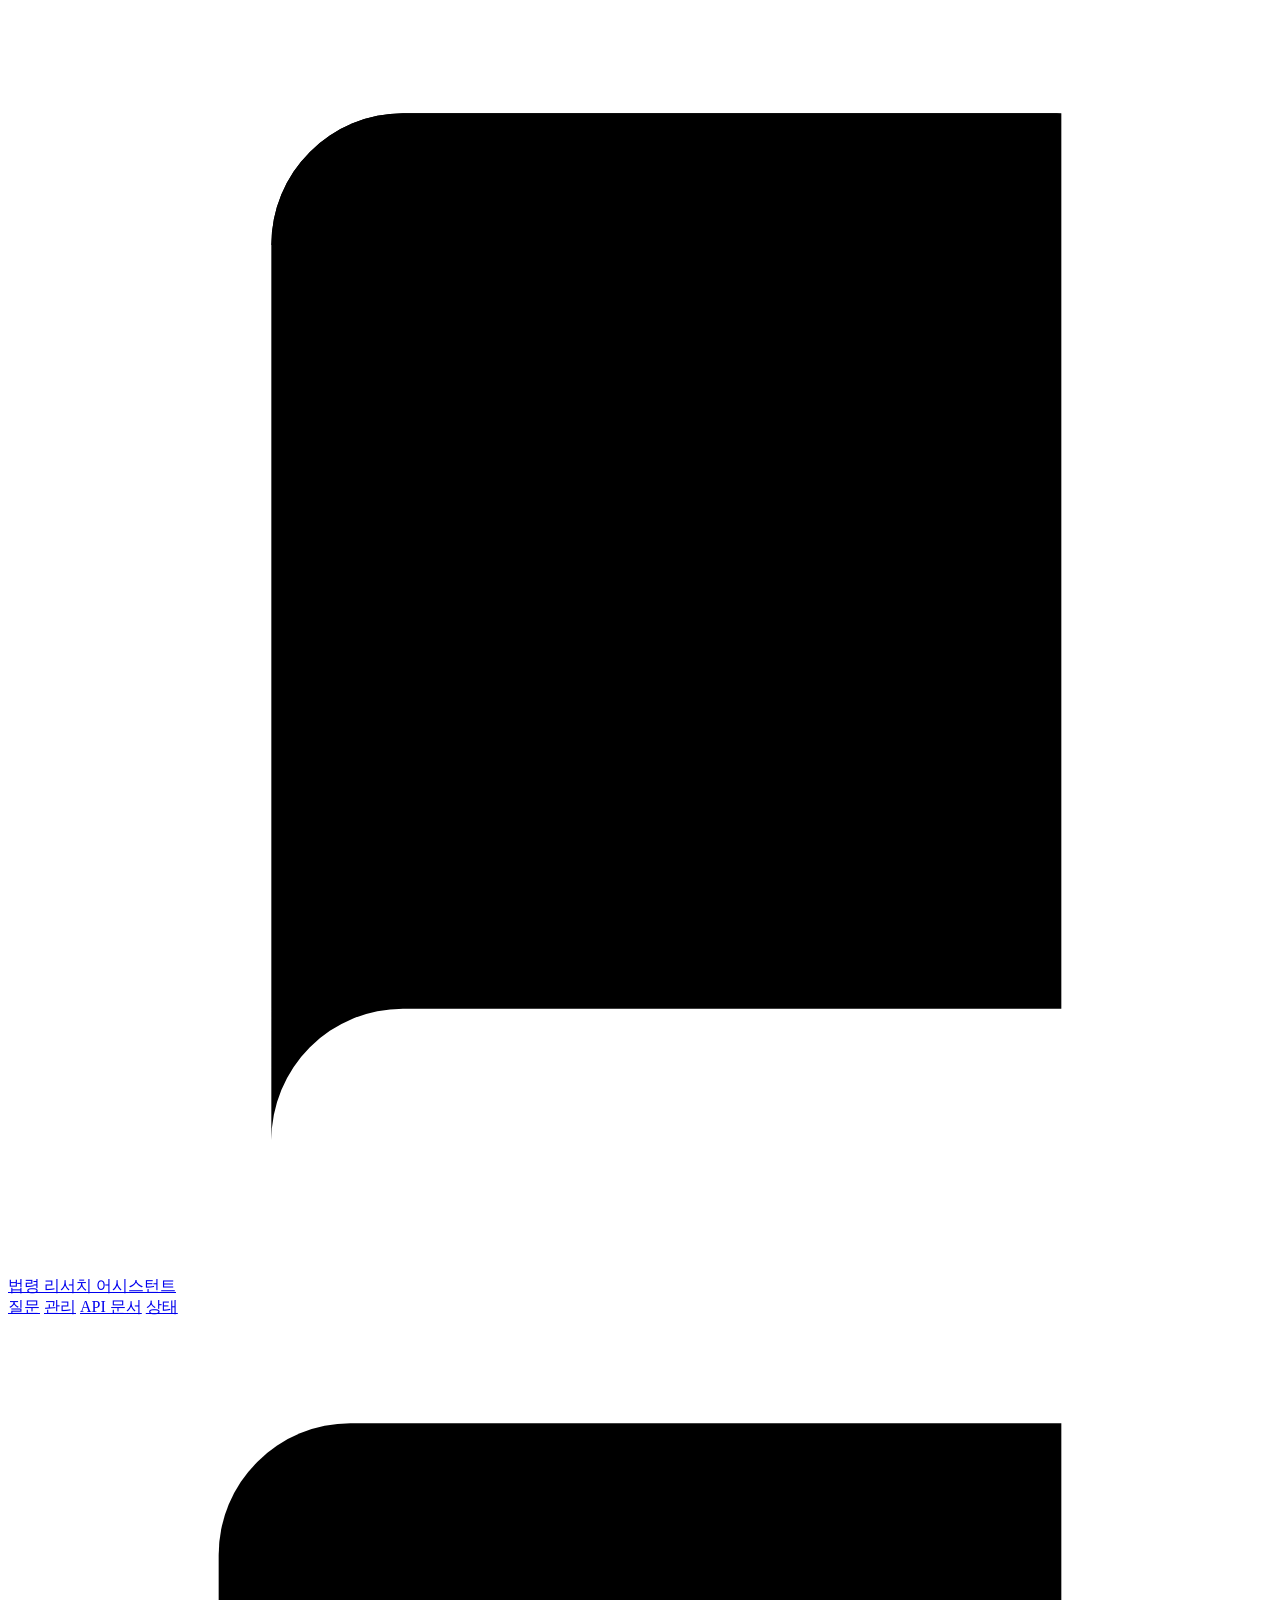
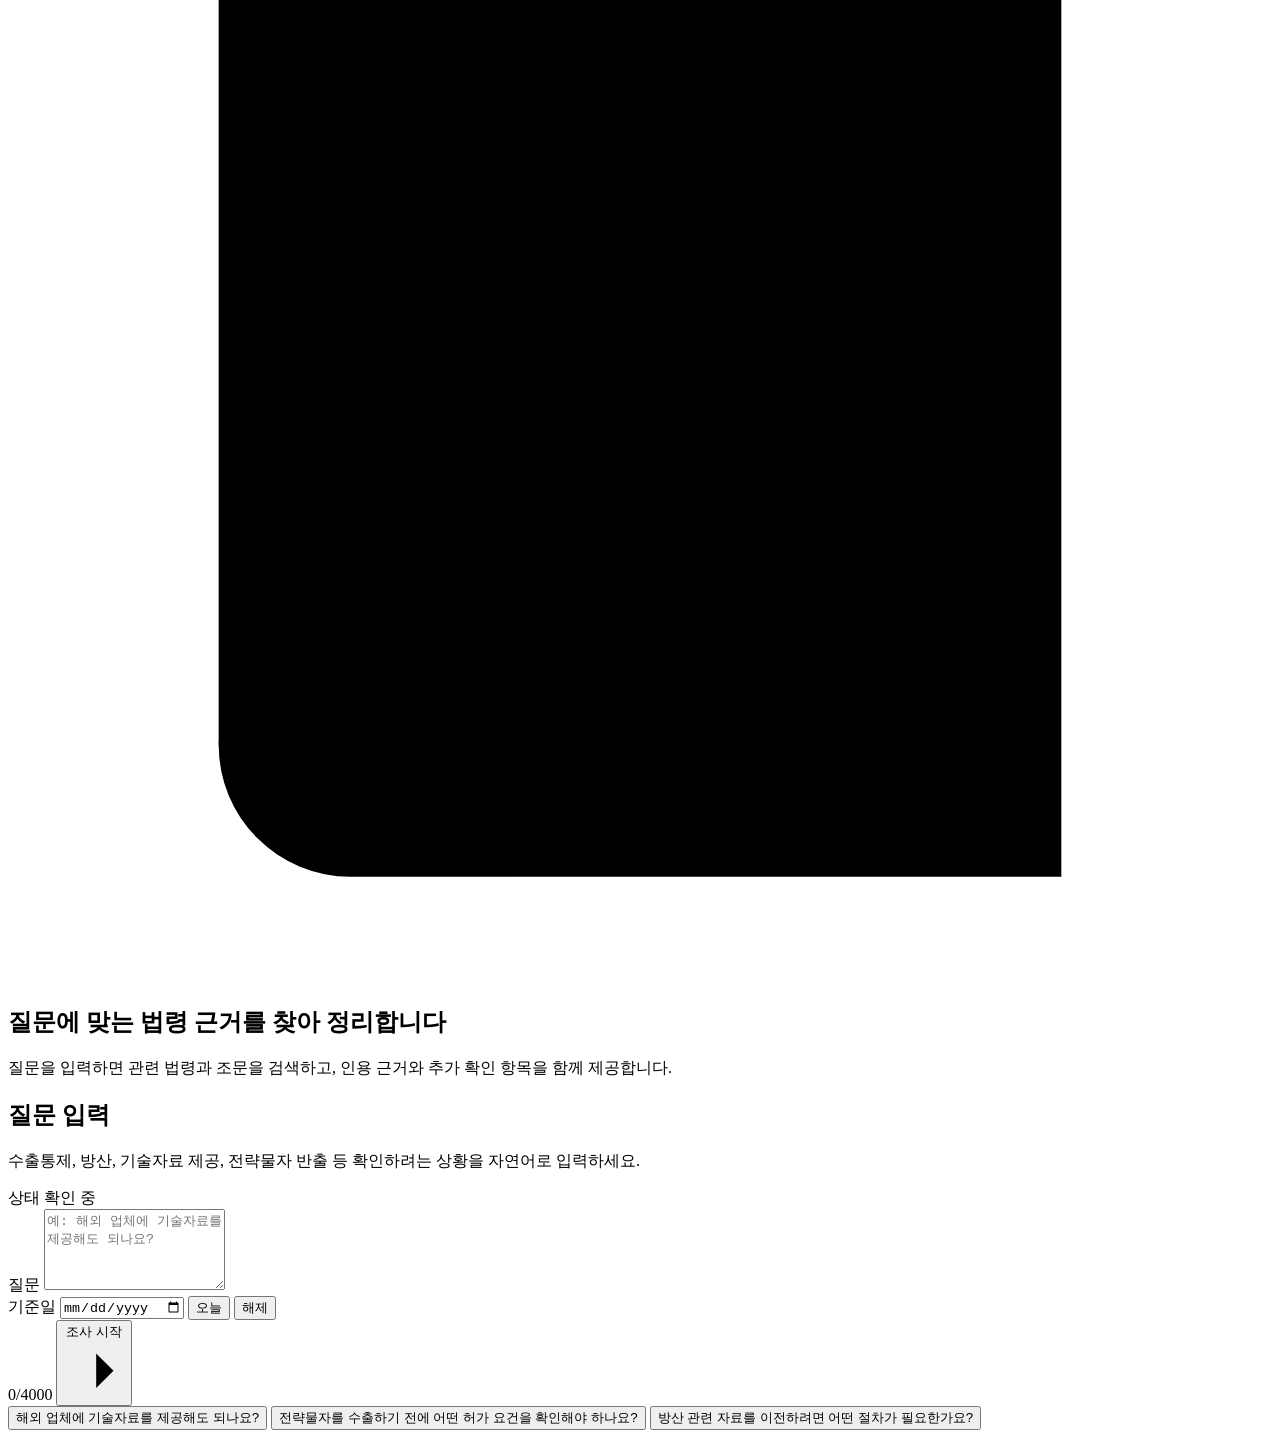
==== src/main/resources/static/index.html @ 8a7fa6f2 "Initial Spring law research assistant portfolio" ====
<!doctype html>
<html lang="ko">
<head>
    <meta charset="utf-8">
    <meta name="viewport" content="width=device-width, initial-scale=1">
    <title>법령 리서치 어시스턴트</title>
    <link rel="stylesheet" href="/styles.css">
</head>
<body>
    <header class="app-nav">
        <div class="nav-inner">
            <a class="brand" href="/" aria-label="법령 리서치 어시스턴트">
                <span class="brand-mark" aria-hidden="true">
                    <svg viewBox="0 0 24 24" role="img">
                        <path d="M5 4.5A2.5 2.5 0 0 1 7.5 2H20v17H7.5A2.5 2.5 0 0 0 5 21.5v-17Z"></path>
                        <path d="M5 4.5A2.5 2.5 0 0 1 7.5 2H20"></path>
                        <path d="M8 6h8M8 10h7"></path>
                    </svg>
                </span>
                <span>법령 리서치 어시스턴트</span>
            </a>
            <nav class="nav-links" aria-label="주요 메뉴">
                <a href="/" class="active">질문</a>
                <a href="/admin.html">관리</a>
                <a href="/swagger-ui/index.html">API 문서</a>
                <a href="/api/admin/status">상태</a>
            </nav>
        </div>
    </header>

    <main class="shell">
        <section class="hero" aria-labelledby="page-title">
            <div class="hero-icon" aria-hidden="true">
                <svg viewBox="0 0 24 24" role="img">
                    <path d="M4 19.5A2.5 2.5 0 0 1 6.5 17H20"></path>
                    <path d="M4 4.5A2.5 2.5 0 0 1 6.5 2H20v20H6.5A2.5 2.5 0 0 1 4 19.5v-15Z"></path>
                    <path d="M8 7h8M8 11h6"></path>
                </svg>
            </div>
            <h1 id="page-title">질문에 맞는 법령 근거를 찾아 정리합니다</h1>
            <p>질문을 입력하면 관련 법령과 조문을 검색하고, 인용 근거와 추가 확인 항목을 함께 제공합니다.</p>
        </section>

        <section class="query-panel" aria-labelledby="query-title">
            <div class="panel-heading">
                <div>
                    <h2 id="query-title">질문 입력</h2>
                    <p>수출통제, 방산, 기술자료 제공, 전략물자 반출 등 확인하려는 상황을 자연어로 입력하세요.</p>
                </div>
                <div id="service-status" class="status-pill">상태 확인 중</div>
            </div>

            <form id="ask-form" class="ask-form">
                <label class="sr-only" for="question">질문</label>
                <textarea id="question" maxlength="4000" rows="5" placeholder="예: 해외 업체에 기술자료를 제공해도 되나요?"></textarea>

                <div class="option-row">
                    <label class="date-field" for="as-of-date">
                        <span>기준일</span>
                        <input id="as-of-date" type="date">
                    </label>
                    <button id="today-button" class="secondary-button" type="button">오늘</button>
                    <button id="clear-date-button" class="secondary-button" type="button">해제</button>
                </div>

                <div class="form-footer">
                    <span id="char-count">0/4000</span>
                    <button id="submit-button" class="primary-button" type="submit">
                        <span>조사 시작</span>
                        <svg viewBox="0 0 24 24" aria-hidden="true">
                            <path d="M5 12h14M13 5l7 7-7 7"></path>
                        </svg>
                    </button>
                </div>
            </form>

            <div class="examples" aria-label="예시 질문">
                <button type="button" data-question="해외 업체에 기술자료를 제공해도 되나요?">
                    해외 업체에 기술자료를 제공해도 되나요?
                </button>
                <button type="button" data-question="전략물자를 수출하기 전에 어떤 허가 요건을 확인해야 하나요?">
                    전략물자를 수출하기 전에 어떤 허가 요건을 확인해야 하나요?
                </button>
                <button type="button" data-question="방산 관련 자료를 이전하려면 어떤 절차가 필요한가요?">
                    방산 관련 자료를 이전하려면 어떤 절차가 필요한가요?
                </button>
            </div>
        </section>

        <section id="result" class="result-area" aria-live="polite"></section>
    </main>

    <script src="/app.js"></script>
</body>
</html>
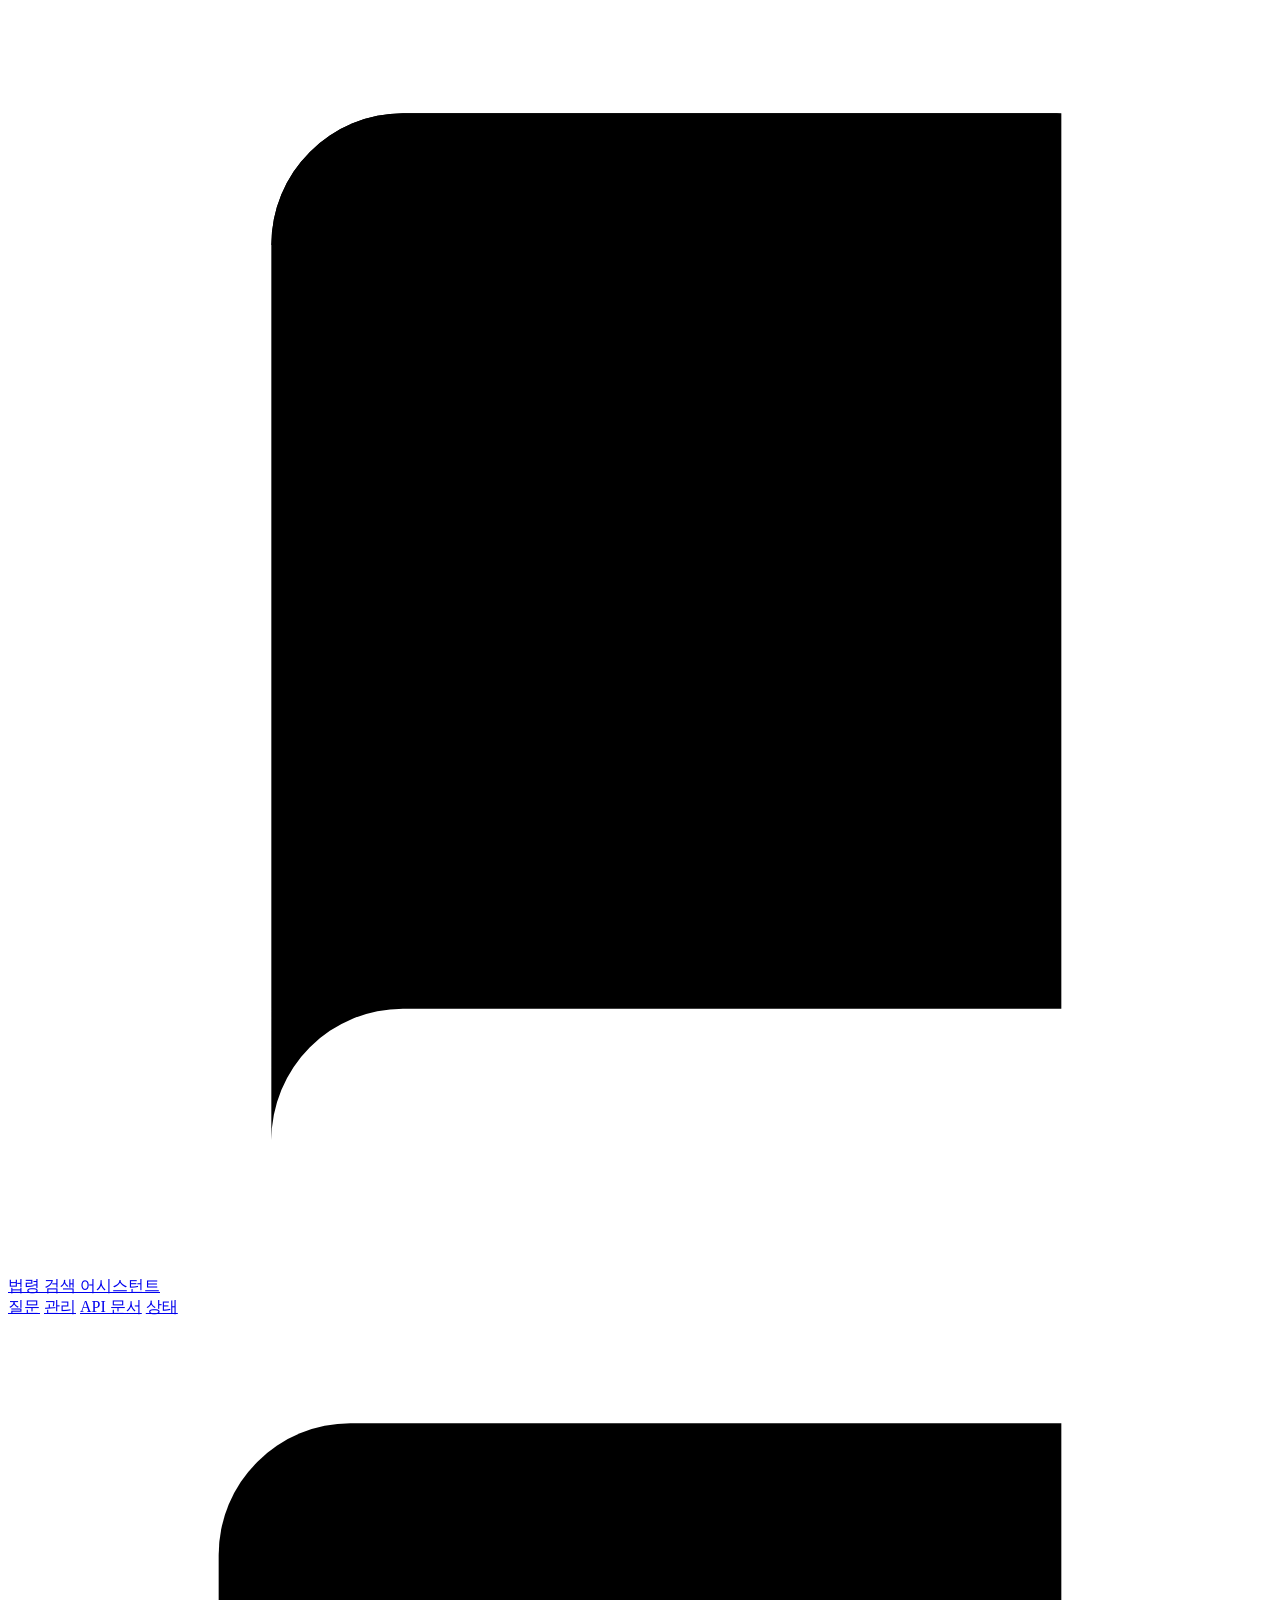
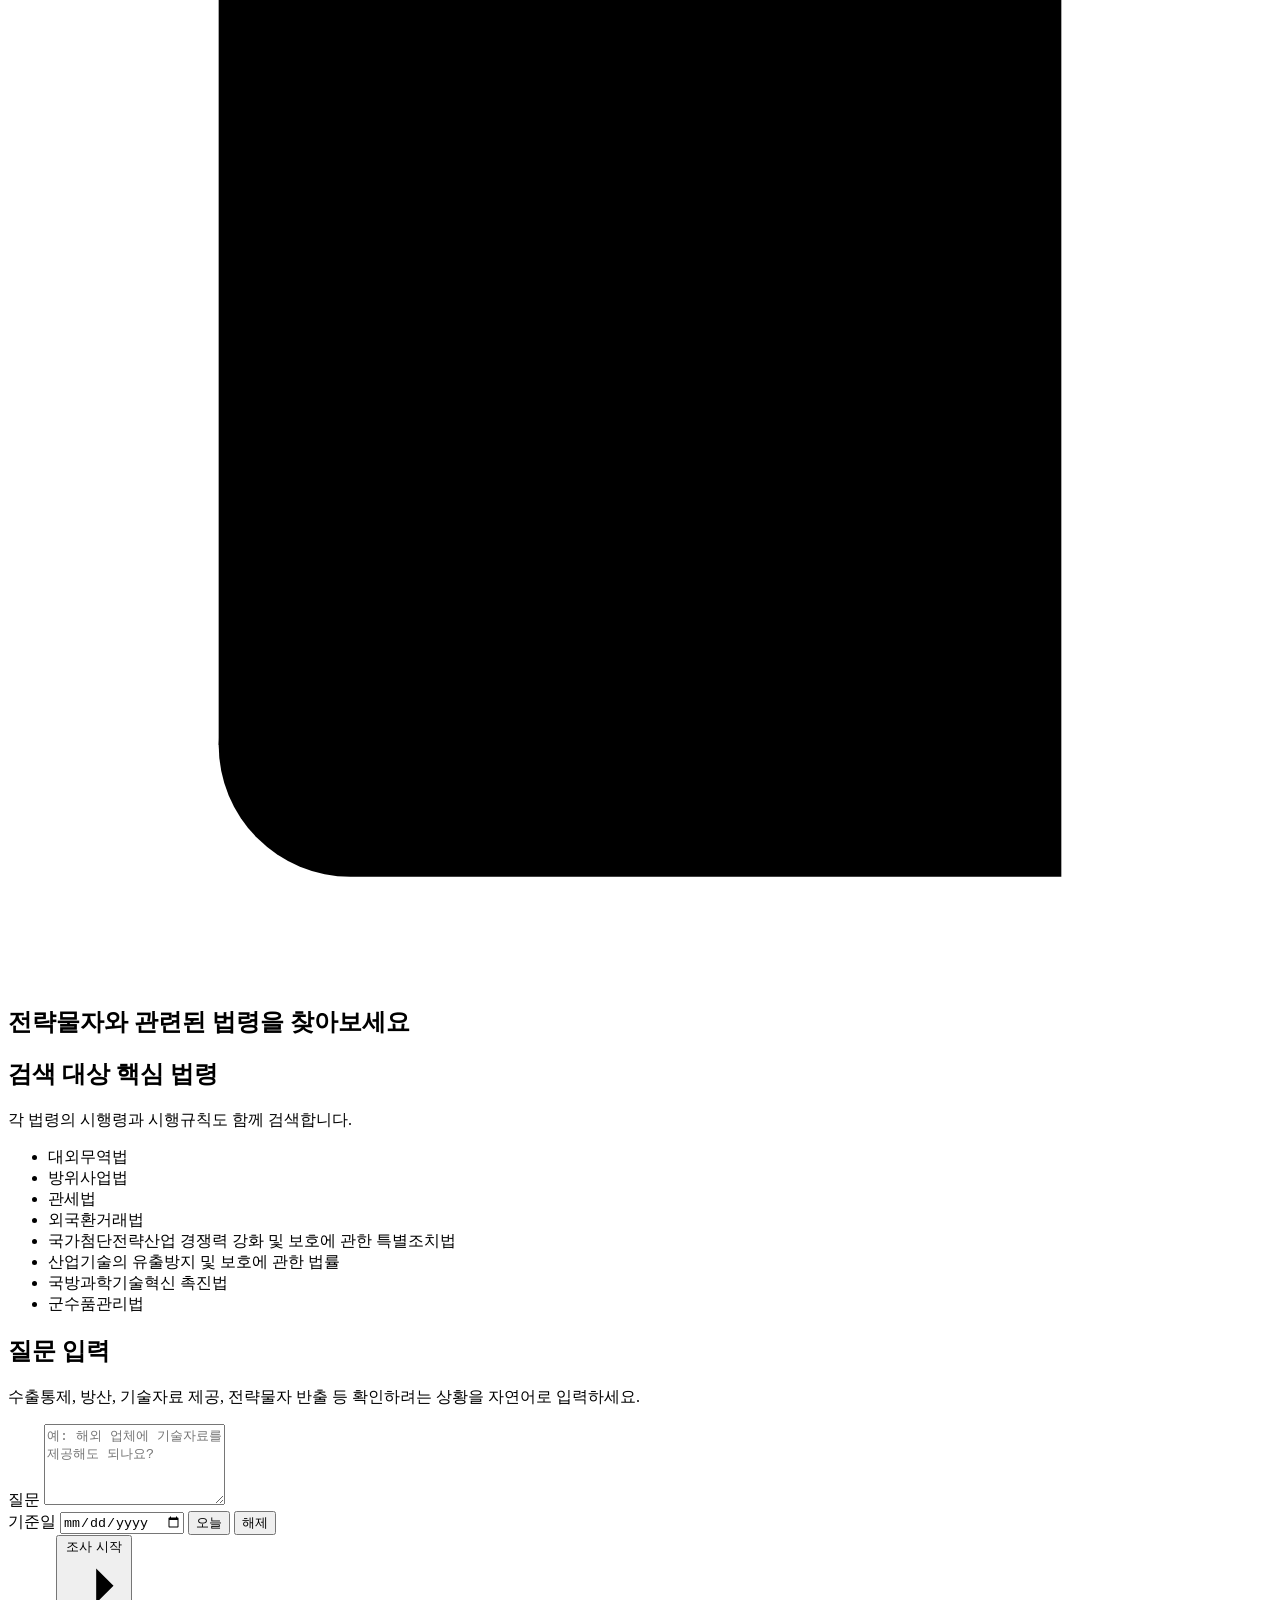
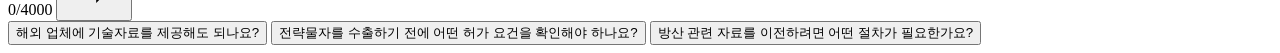
==== commit dd81d77f: "feat: show law scope on search page" ====
--- a/src/main/resources/static/index.html
+++ b/src/main/resources/static/index.html
@@ -3,13 +3,13 @@
 <head>
     <meta charset="utf-8">
     <meta name="viewport" content="width=device-width, initial-scale=1">
-    <title>법령 리서치 어시스턴트</title>
+    <title>법령 검색 어시스턴트</title>
     <link rel="stylesheet" href="/styles.css">
 </head>
 <body>
     <header class="app-nav">
         <div class="nav-inner">
-            <a class="brand" href="/" aria-label="법령 리서치 어시스턴트">
+            <a class="brand" href="/" aria-label="법령 검색 어시스턴트">
                 <span class="brand-mark" aria-hidden="true">
                     <svg viewBox="0 0 24 24" role="img">
                         <path d="M5 4.5A2.5 2.5 0 0 1 7.5 2H20v17H7.5A2.5 2.5 0 0 0 5 21.5v-17Z"></path>
@@ -17,7 +17,7 @@
                         <path d="M8 6h8M8 10h7"></path>
                     </svg>
                 </span>
-                <span>법령 리서치 어시스턴트</span>
+                <span>법령 검색 어시스턴트</span>
             </a>
             <nav class="nav-links" aria-label="주요 메뉴">
                 <a href="/" class="active">질문</a>
@@ -37,8 +37,24 @@
                     <path d="M8 7h8M8 11h6"></path>
                 </svg>
             </div>
-            <h1 id="page-title">질문에 맞는 법령 근거를 찾아 정리합니다</h1>
-            <p>질문을 입력하면 관련 법령과 조문을 검색하고, 인용 근거와 추가 확인 항목을 함께 제공합니다.</p>
+            <h1 id="page-title">전략물자와 관련된 법령을 찾아보세요</h1>
+        </section>
+
+        <section class="law-scope" aria-labelledby="law-scope-title">
+            <div class="law-scope-heading">
+                <h2 id="law-scope-title">검색 대상 핵심 법령</h2>
+                <p>각 법령의 시행령과 시행규칙도 함께 검색합니다.</p>
+            </div>
+            <ul class="law-scope-list">
+                <li>대외무역법</li>
+                <li>방위사업법</li>
+                <li>관세법</li>
+                <li>외국환거래법</li>
+                <li>국가첨단전략산업 경쟁력 강화 및 보호에 관한 특별조치법</li>
+                <li>산업기술의 유출방지 및 보호에 관한 법률</li>
+                <li>국방과학기술혁신 촉진법</li>
+                <li>군수품관리법</li>
+            </ul>
         </section>
 
         <section class="query-panel" aria-labelledby="query-title">
@@ -47,7 +63,6 @@
                     <h2 id="query-title">질문 입력</h2>
                     <p>수출통제, 방산, 기술자료 제공, 전략물자 반출 등 확인하려는 상황을 자연어로 입력하세요.</p>
                 </div>
-                <div id="service-status" class="status-pill">상태 확인 중</div>
             </div>
 
             <form id="ask-form" class="ask-form">
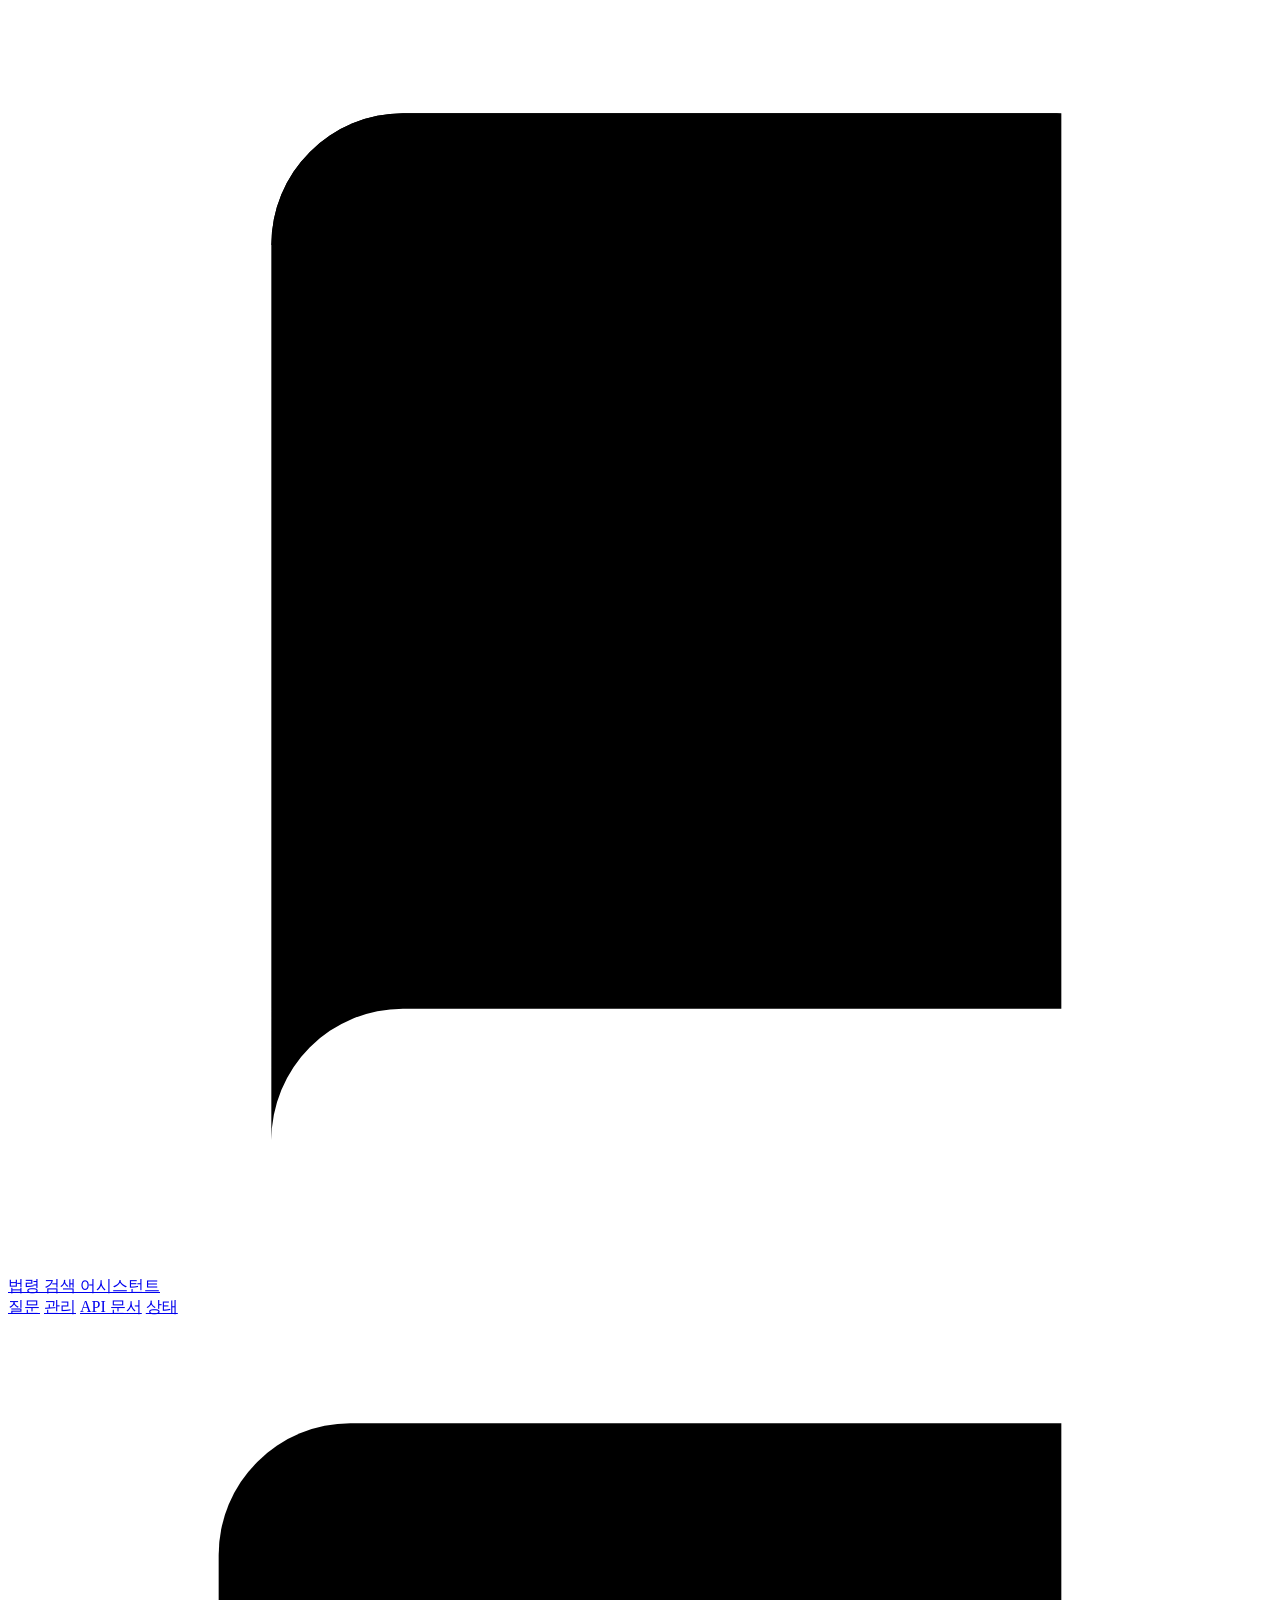
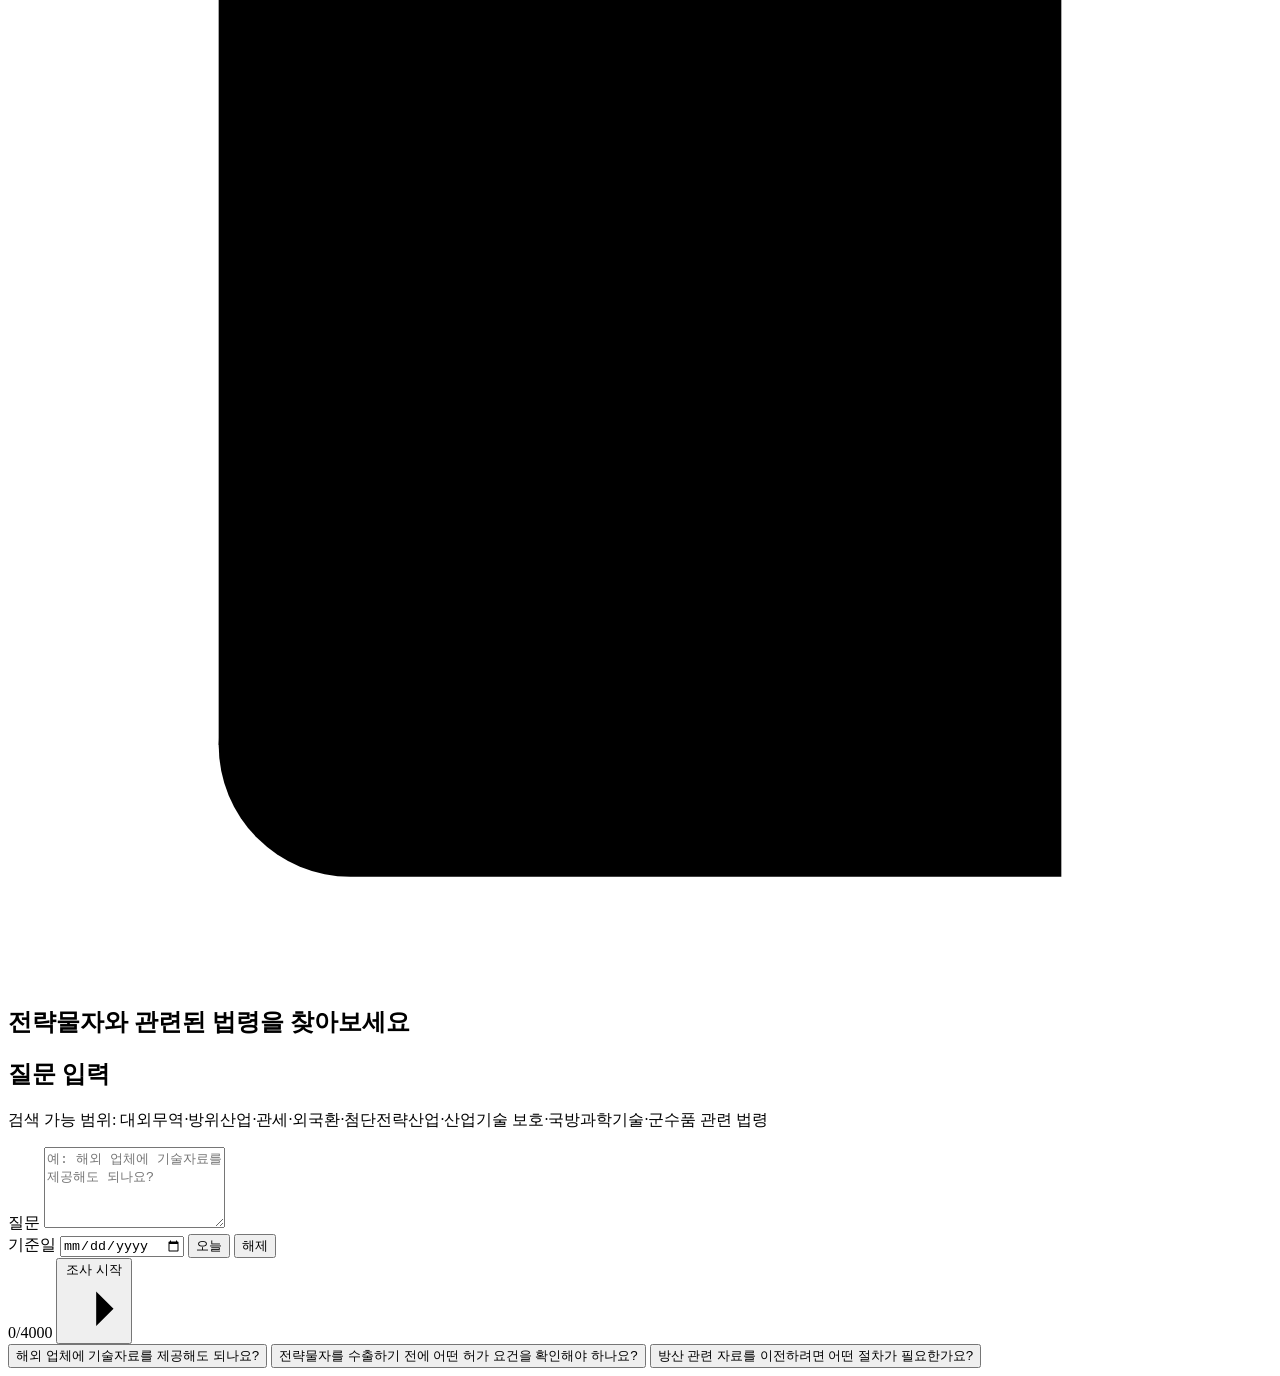
==== commit 181b2cda: "refactor: simplify search scope guidance" ====
--- a/src/main/resources/static/index.html
+++ b/src/main/resources/static/index.html
@@ -40,28 +40,11 @@
             <h1 id="page-title">전략물자와 관련된 법령을 찾아보세요</h1>
         </section>
 
-        <section class="law-scope" aria-labelledby="law-scope-title">
-            <div class="law-scope-heading">
-                <h2 id="law-scope-title">검색 대상 핵심 법령</h2>
-                <p>각 법령의 시행령과 시행규칙도 함께 검색합니다.</p>
-            </div>
-            <ul class="law-scope-list">
-                <li>대외무역법</li>
-                <li>방위사업법</li>
-                <li>관세법</li>
-                <li>외국환거래법</li>
-                <li>국가첨단전략산업 경쟁력 강화 및 보호에 관한 특별조치법</li>
-                <li>산업기술의 유출방지 및 보호에 관한 법률</li>
-                <li>국방과학기술혁신 촉진법</li>
-                <li>군수품관리법</li>
-            </ul>
-        </section>
-
         <section class="query-panel" aria-labelledby="query-title">
             <div class="panel-heading">
                 <div>
                     <h2 id="query-title">질문 입력</h2>
-                    <p>수출통제, 방산, 기술자료 제공, 전략물자 반출 등 확인하려는 상황을 자연어로 입력하세요.</p>
+                    <p>검색 가능 범위: 대외무역·방위산업·관세·외국환·첨단전략산업·산업기술 보호·국방과학기술·군수품 관련 법령</p>
                 </div>
             </div>
 
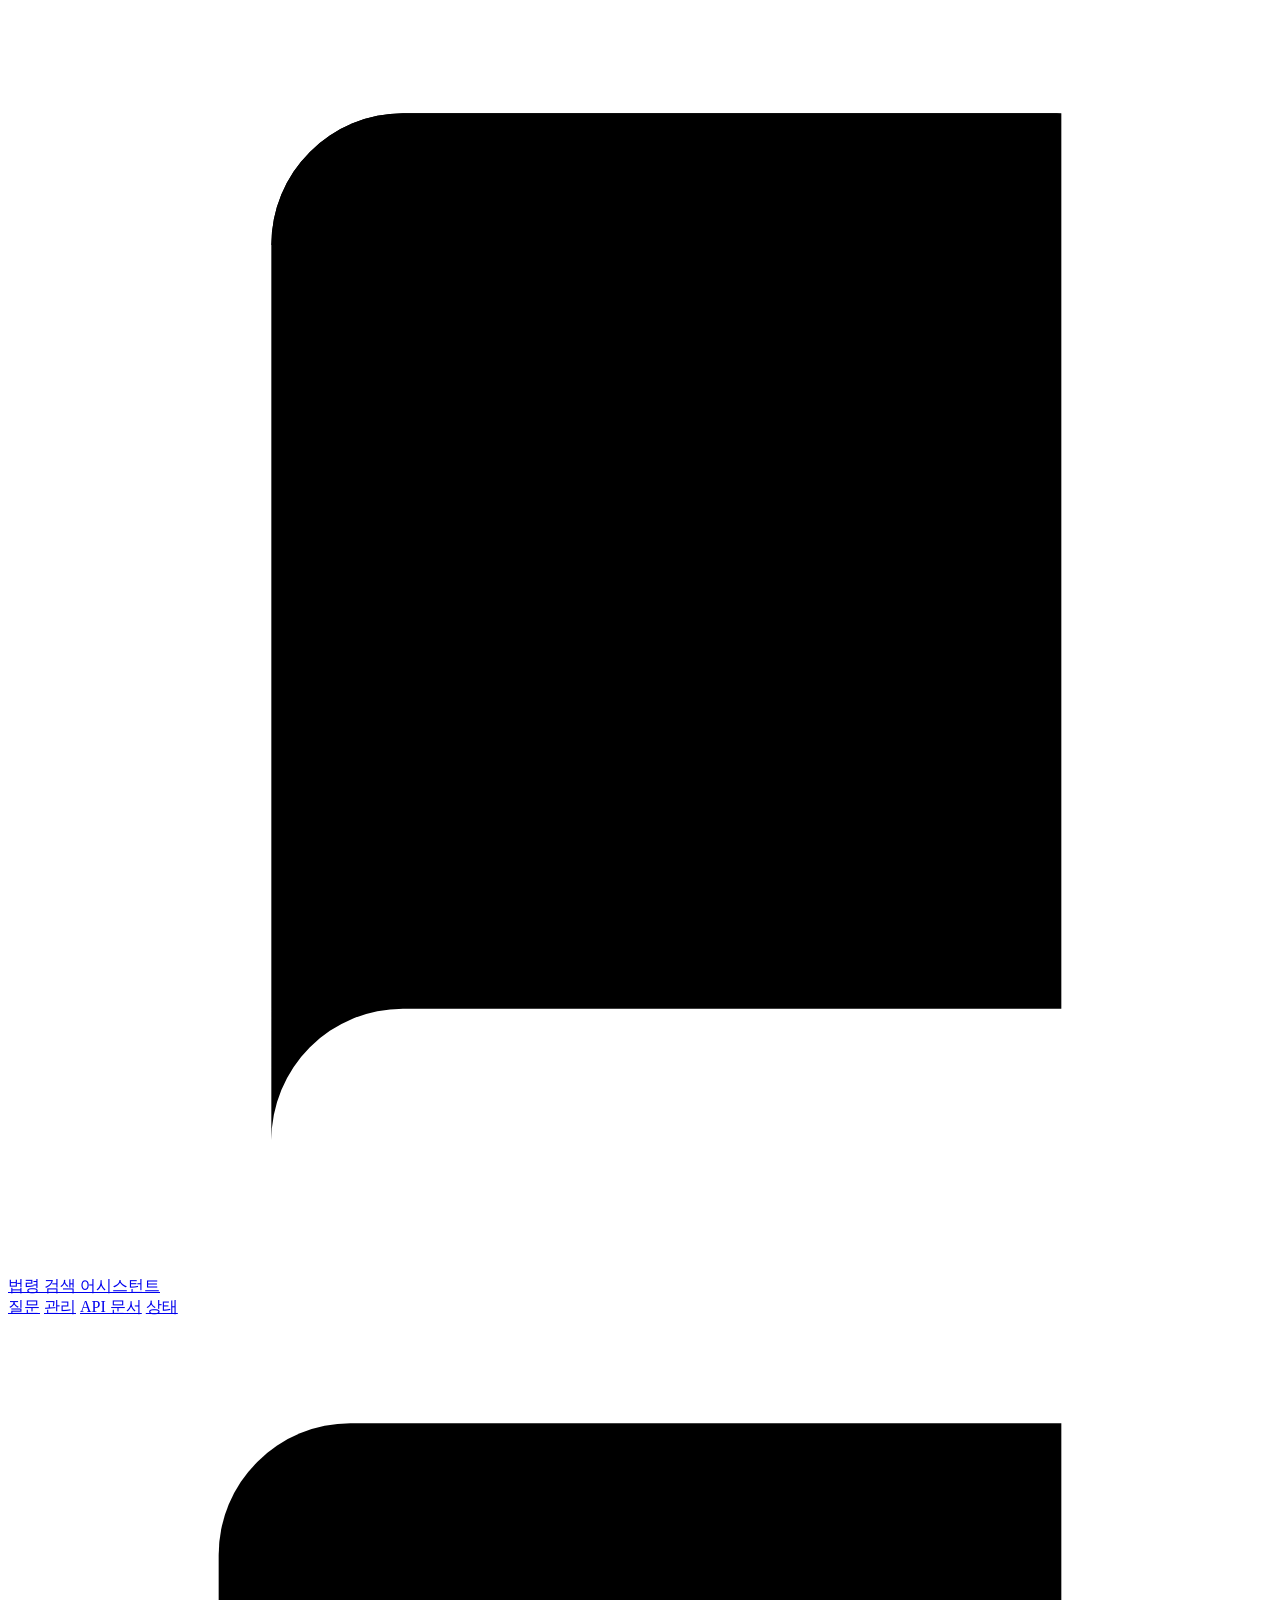
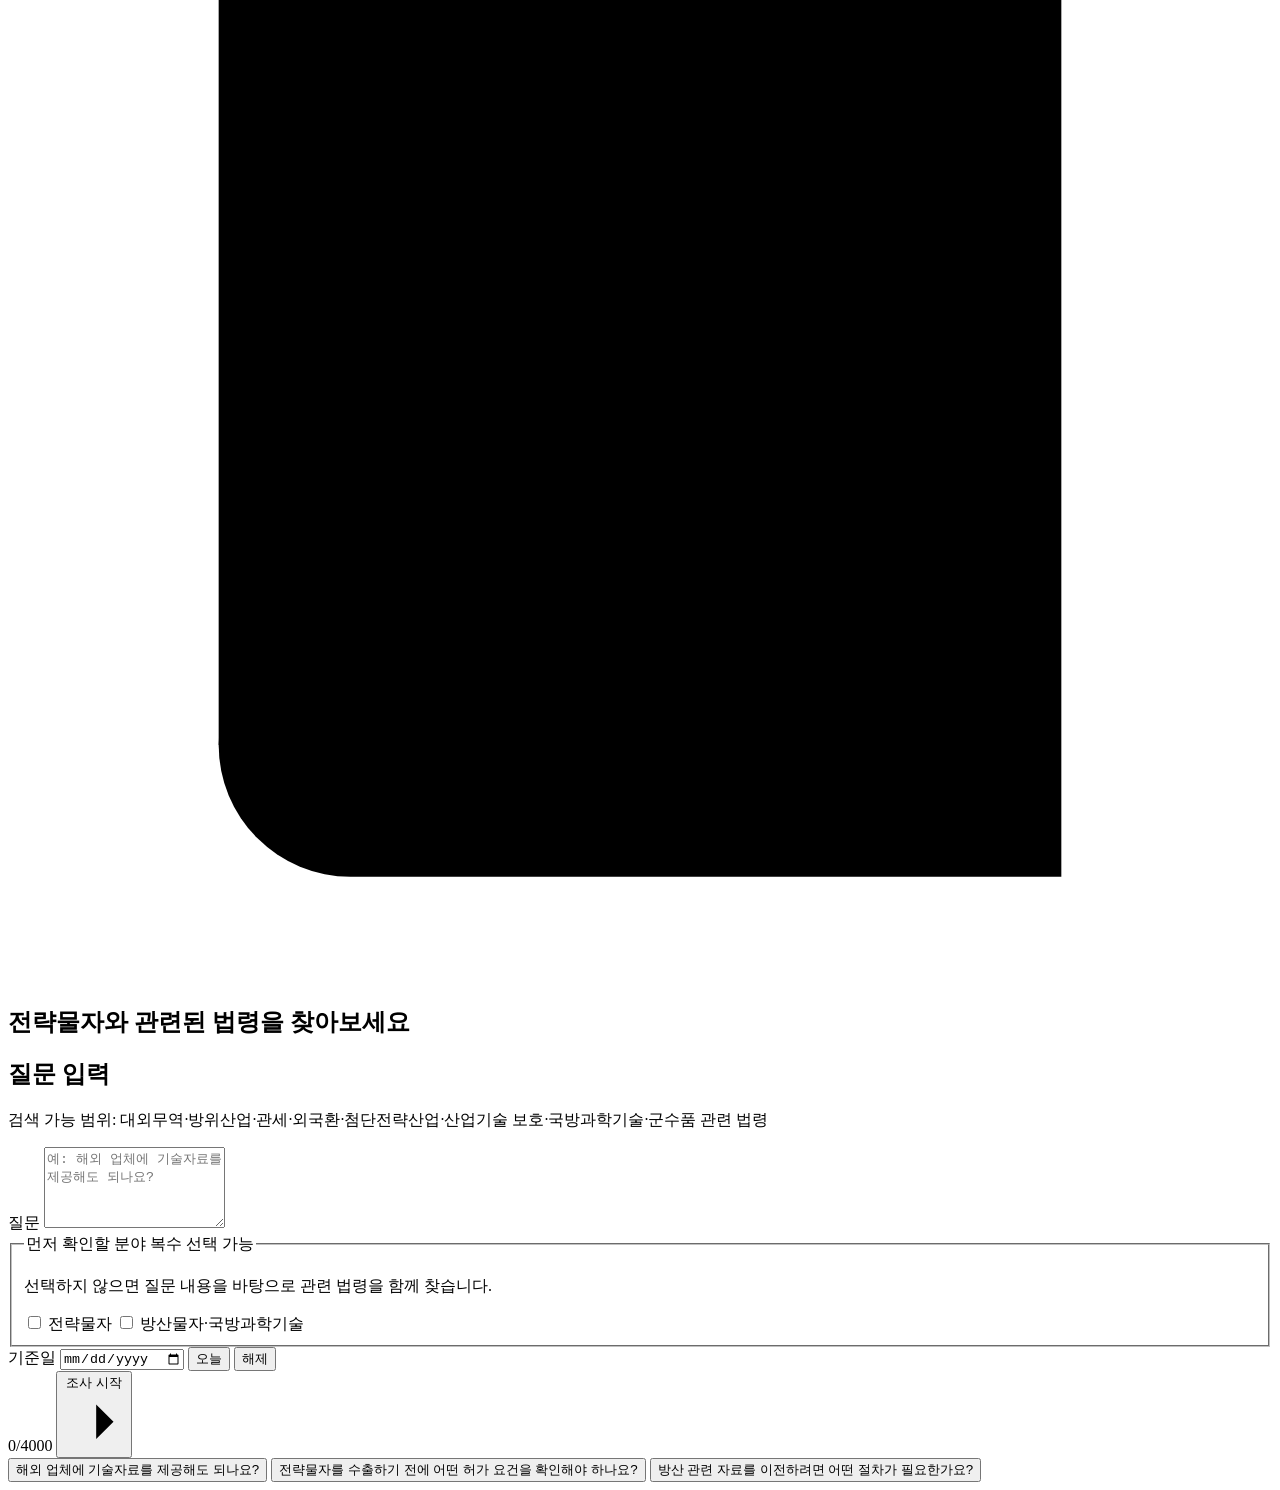
==== commit 7d7d10c8: "feat: prioritize selected research areas" ====
--- a/src/main/resources/static/index.html
+++ b/src/main/resources/static/index.html
@@ -52,6 +52,21 @@
                 <label class="sr-only" for="question">질문</label>
                 <textarea id="question" maxlength="4000" rows="5" placeholder="예: 해외 업체에 기술자료를 제공해도 되나요?"></textarea>
 
+                <fieldset class="research-area-fieldset">
+                    <legend>먼저 확인할 분야 <span>복수 선택 가능</span></legend>
+                    <p>선택하지 않으면 질문 내용을 바탕으로 관련 법령을 함께 찾습니다.</p>
+                    <div class="research-area-options">
+                        <label class="research-area-option">
+                            <input type="checkbox" name="research-area" value="STRATEGIC_GOODS">
+                            <span>전략물자</span>
+                        </label>
+                        <label class="research-area-option">
+                            <input type="checkbox" name="research-area" value="DEFENSE_MATERIALS">
+                            <span>방산물자·국방과학기술</span>
+                        </label>
+                    </div>
+                </fieldset>
+
                 <div class="option-row">
                     <label class="date-field" for="as-of-date">
                         <span>기준일</span>
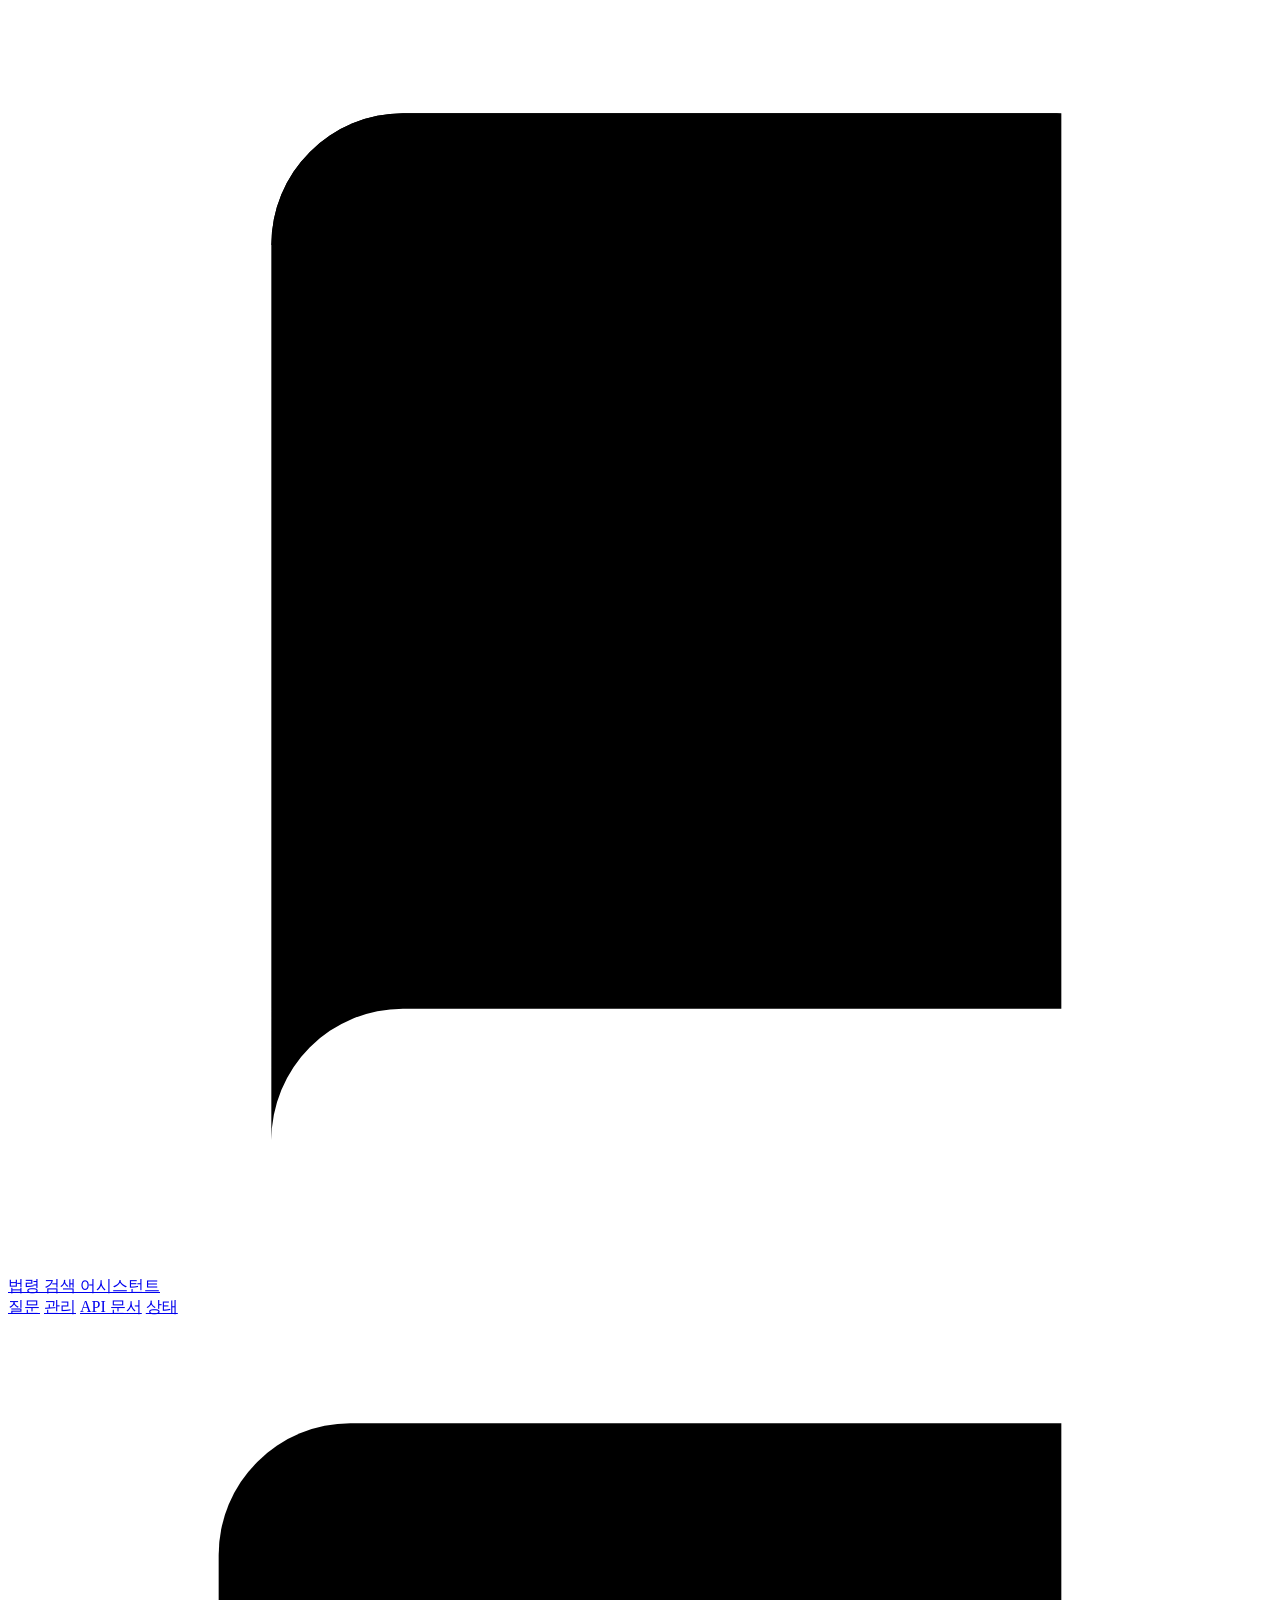
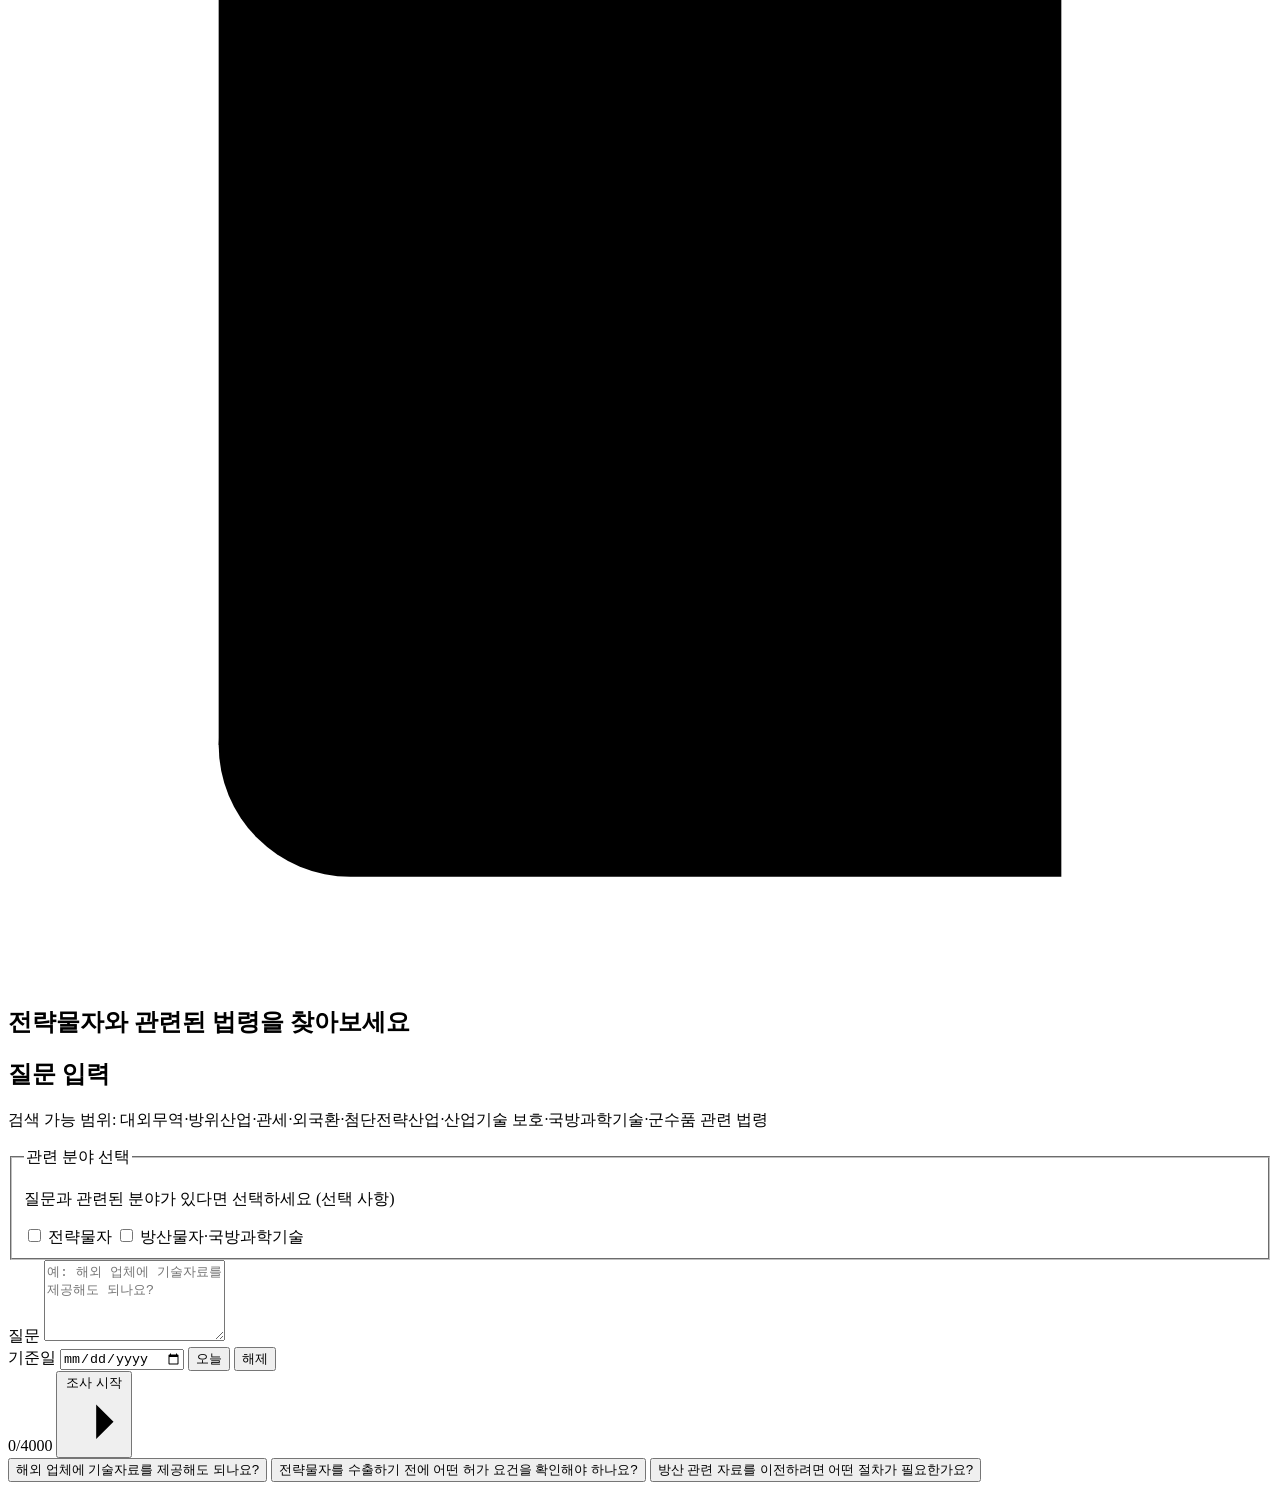
==== commit 2ecb6c40: "refactor: simplify research area selection" ====
--- a/src/main/resources/static/index.html
+++ b/src/main/resources/static/index.html
@@ -49,12 +49,9 @@
             </div>
 
             <form id="ask-form" class="ask-form">
-                <label class="sr-only" for="question">질문</label>
-                <textarea id="question" maxlength="4000" rows="5" placeholder="예: 해외 업체에 기술자료를 제공해도 되나요?"></textarea>
-
                 <fieldset class="research-area-fieldset">
-                    <legend>먼저 확인할 분야 <span>복수 선택 가능</span></legend>
-                    <p>선택하지 않으면 질문 내용을 바탕으로 관련 법령을 함께 찾습니다.</p>
+                    <legend class="sr-only">관련 분야 선택</legend>
+                    <p class="research-area-guidance">질문과 관련된 분야가 있다면 선택하세요 <span>(선택 사항)</span></p>
                     <div class="research-area-options">
                         <label class="research-area-option">
                             <input type="checkbox" name="research-area" value="STRATEGIC_GOODS">
@@ -66,6 +63,9 @@
                         </label>
                     </div>
                 </fieldset>
+
+                <label class="sr-only" for="question">질문</label>
+                <textarea id="question" maxlength="4000" rows="5" placeholder="예: 해외 업체에 기술자료를 제공해도 되나요?"></textarea>
 
                 <div class="option-row">
                     <label class="date-field" for="as-of-date">
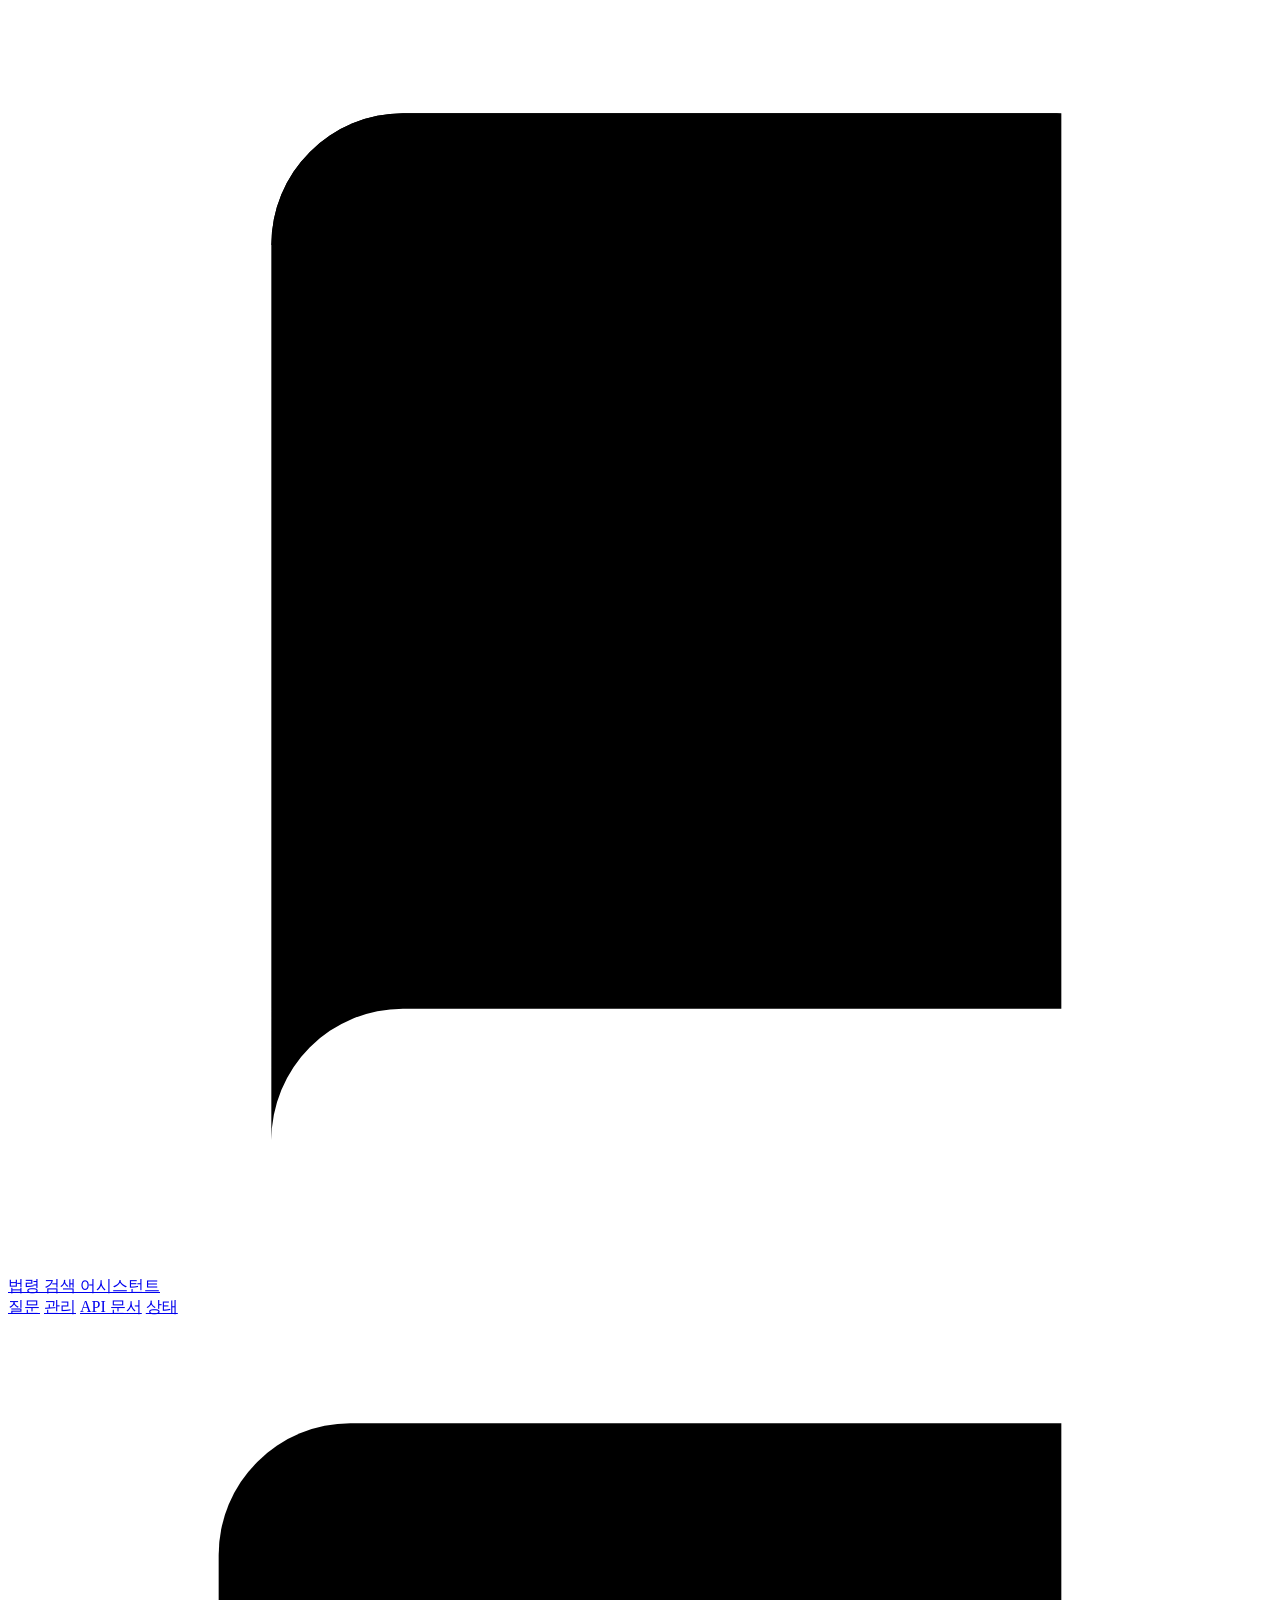
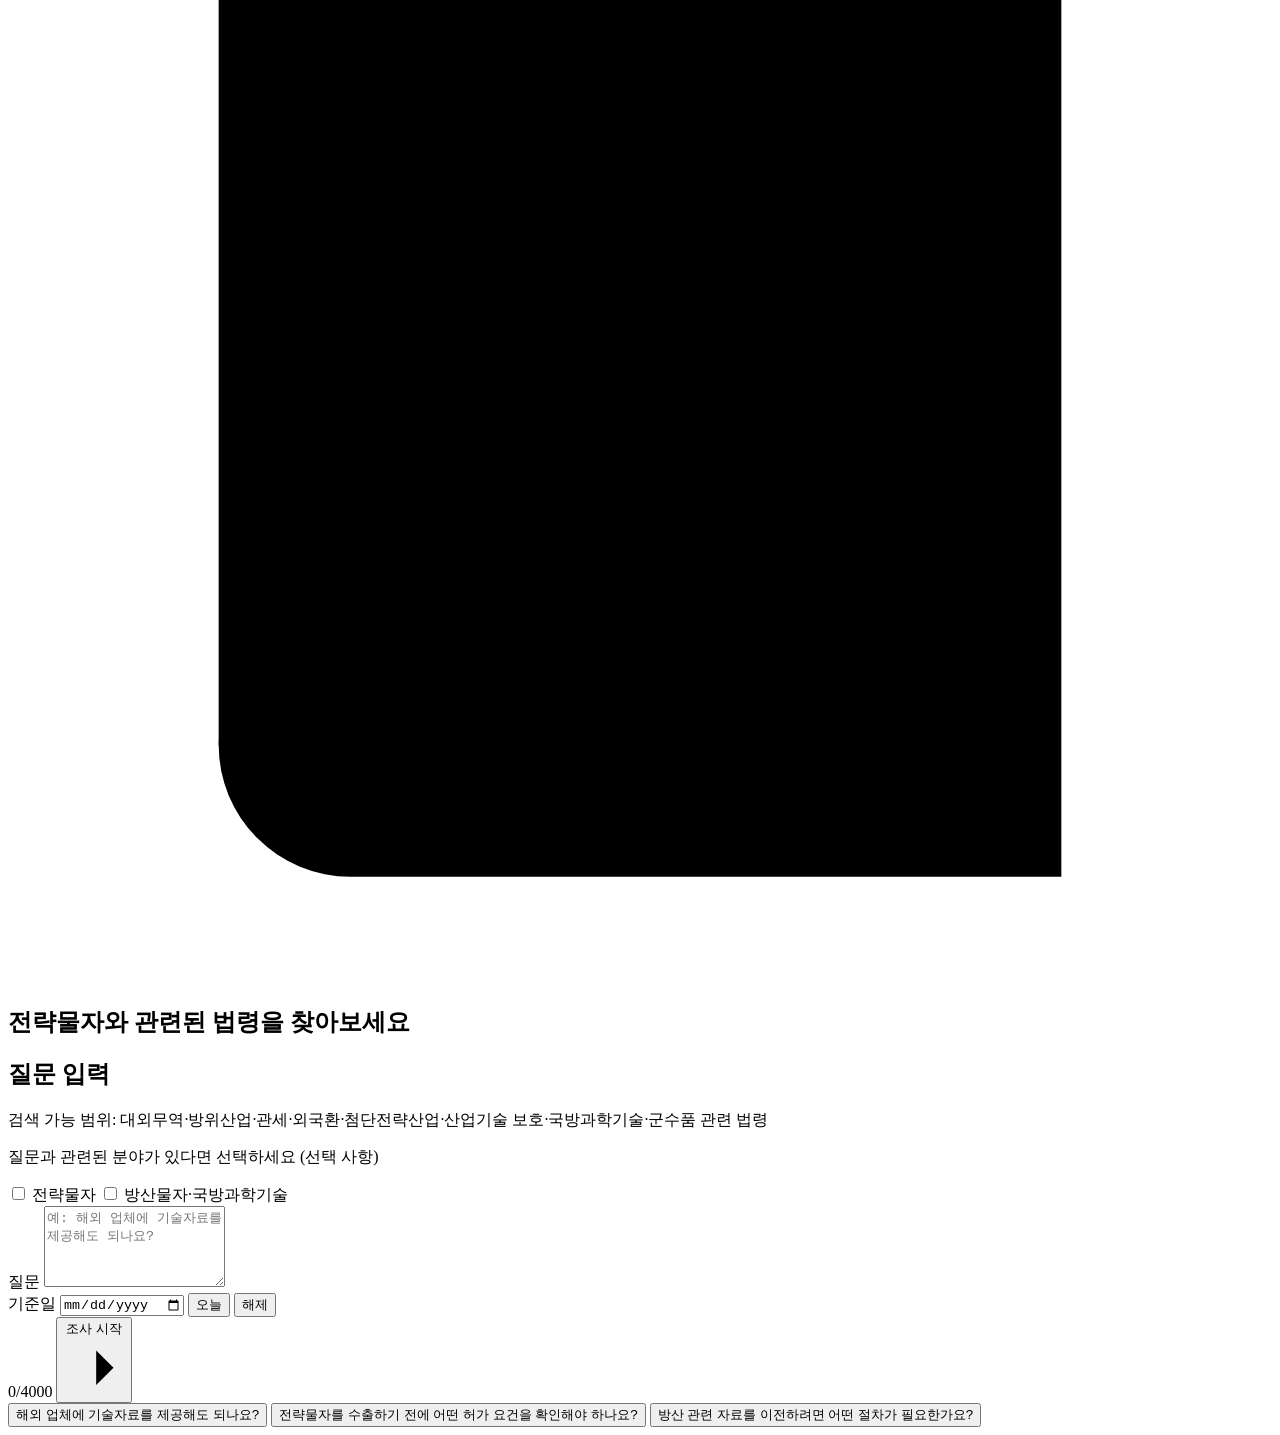
==== commit 69fba08f: "fix: remove research area selection frame" ====
--- a/src/main/resources/static/index.html
+++ b/src/main/resources/static/index.html
@@ -49,8 +49,7 @@
             </div>
 
             <form id="ask-form" class="ask-form">
-                <fieldset class="research-area-fieldset">
-                    <legend class="sr-only">관련 분야 선택</legend>
+                <div class="research-area-selection" role="group" aria-label="관련 분야 선택">
                     <p class="research-area-guidance">질문과 관련된 분야가 있다면 선택하세요 <span>(선택 사항)</span></p>
                     <div class="research-area-options">
                         <label class="research-area-option">
@@ -62,7 +61,7 @@
                             <span>방산물자·국방과학기술</span>
                         </label>
                     </div>
-                </fieldset>
+                </div>
 
                 <label class="sr-only" for="question">질문</label>
                 <textarea id="question" maxlength="4000" rows="5" placeholder="예: 해외 업체에 기술자료를 제공해도 되나요?"></textarea>
